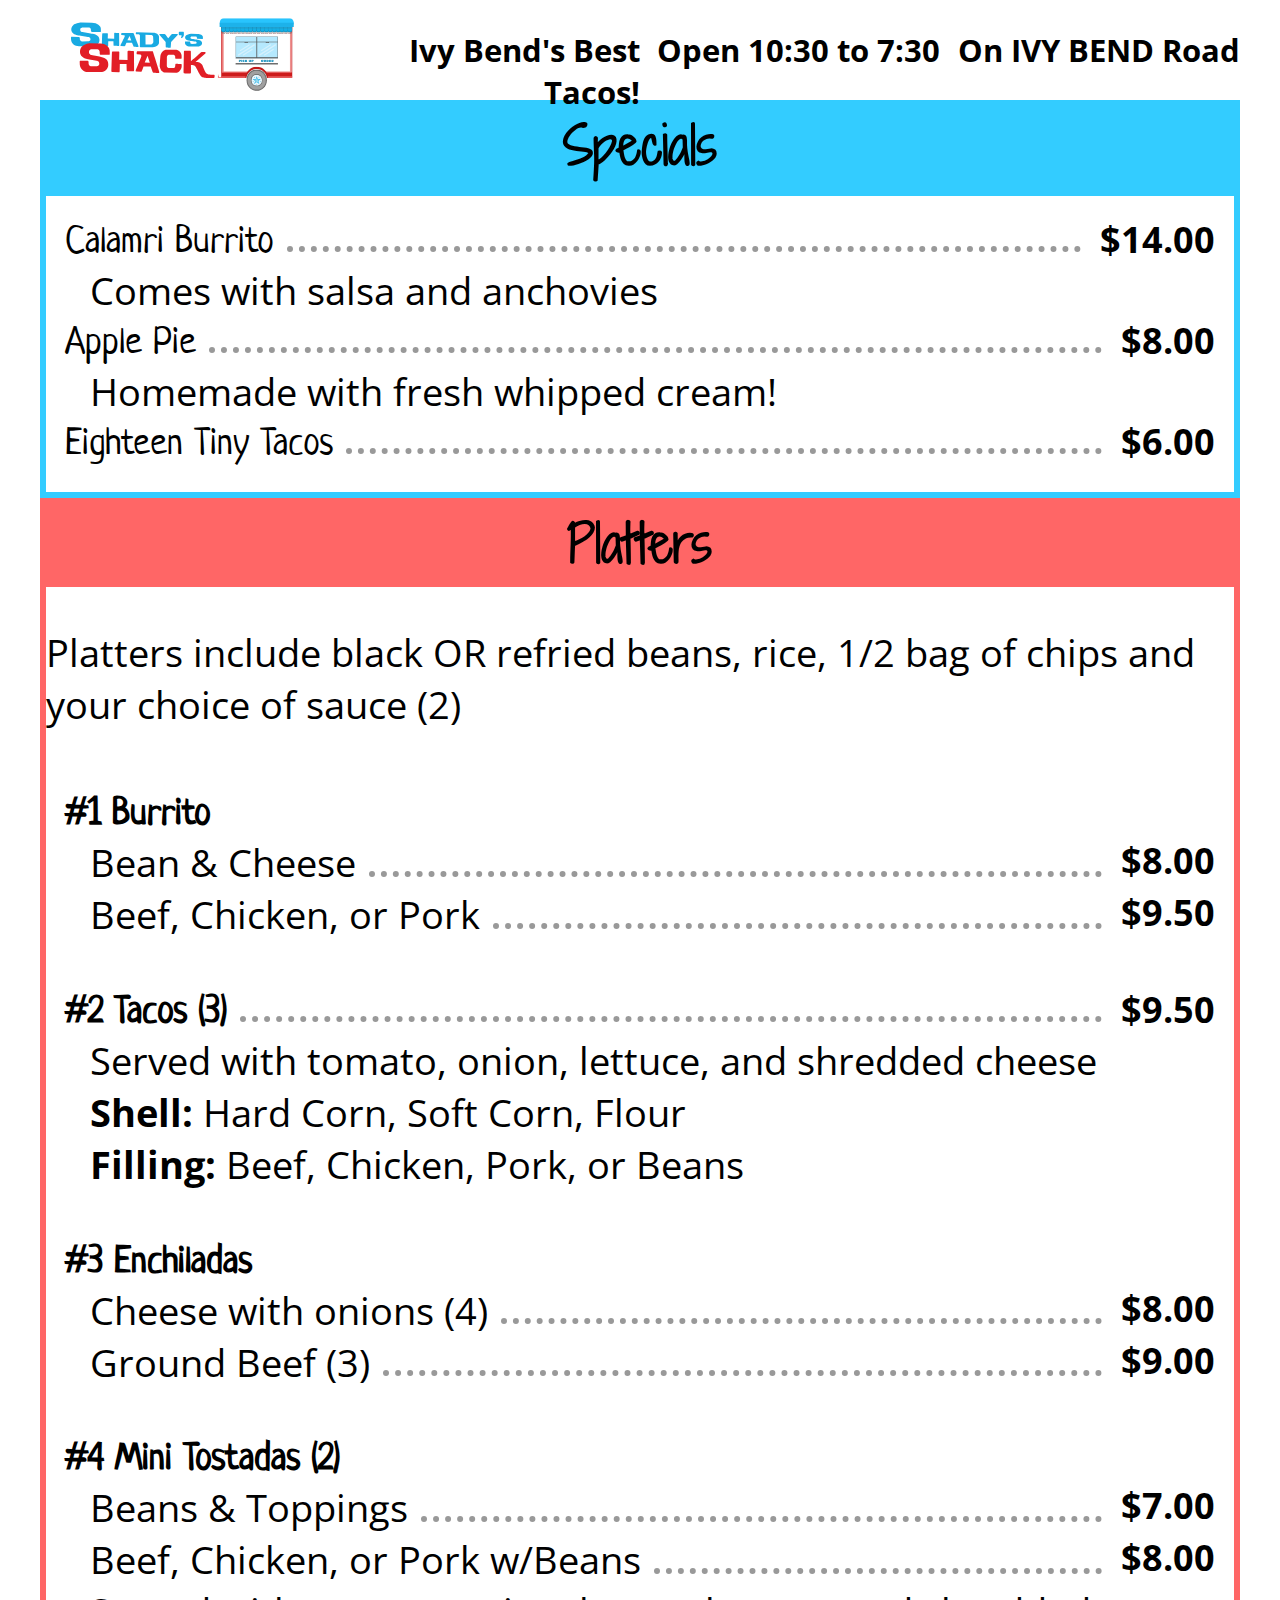
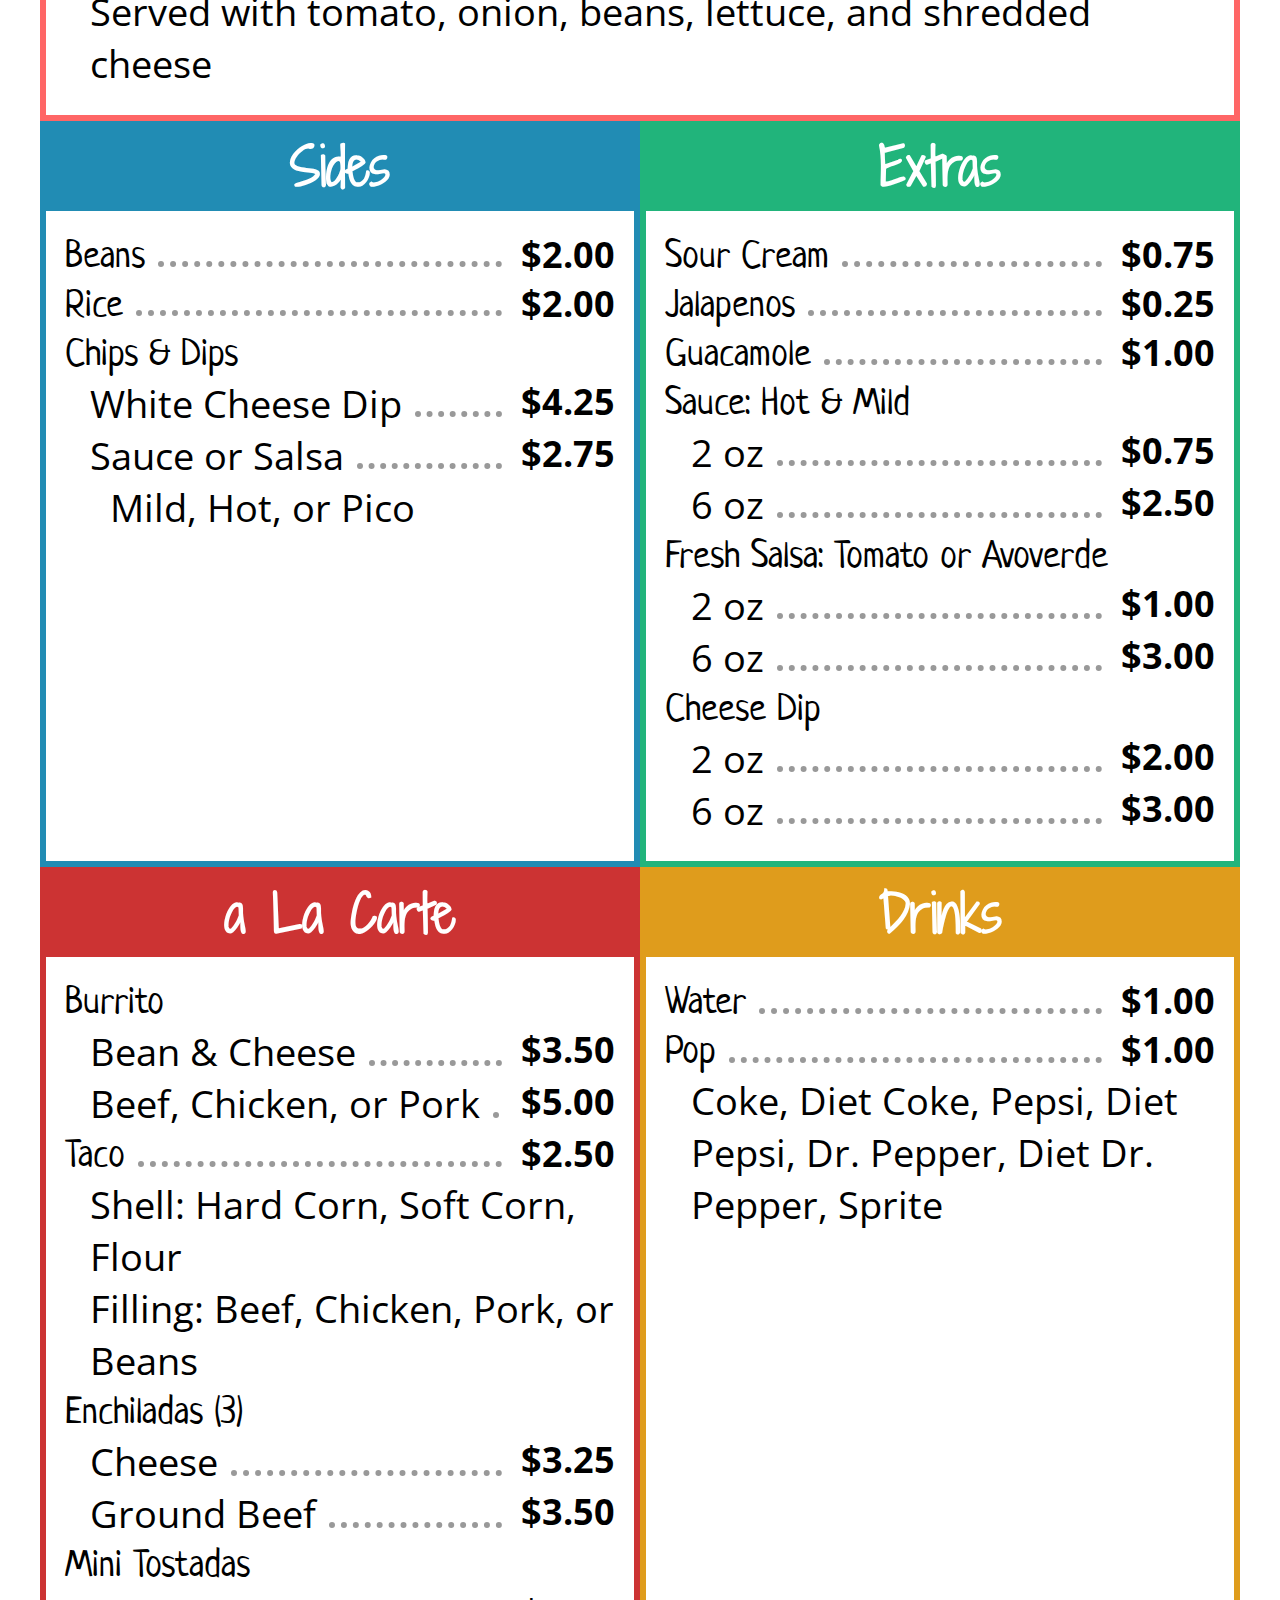
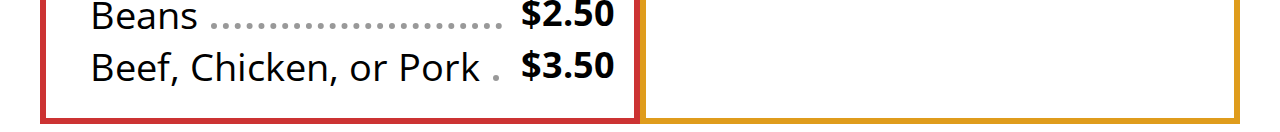
==== website-menu-col-revision.html @ 8eec00b4 "columns-fixed" ====
<HTML>
<HEAD>

		<meta name="viewport" content="width=device-width, initial-scale=1">

		<title>Shady's Shack: Taco Truck Menu</title>

		<link rel="stylesheet" type="text/css" href="shadys-flex-col-revision.css"/>
		<link rel="preconnect" href="https://fonts.gstatic.com">
		<link href="https://fonts.googleapis.com/css2?family=Open+Sans+Condensed:wght@300&display=swap" rel="stylesheet"> 
		<link href="https://fonts.googleapis.com/css2?family=Shadows+Into+Light+Two&display=swap" rel="stylesheet"> 
		<link href="https://fonts.googleapis.com/css2?family=Neucha&display=swap" rel="stylesheet"> 
</HEAD>
<BODY>
	
	<div id="container">
	
		<div id="header" class="section">
			<div id="header-logo" alt="Shady's Shack Taco Truck">
				<!--<img id="logo-img" src="shadys-logo.svg">-->
			</div>
			
			<div class="header-text">
				<h1 class="description">Ivy Bend's Best Tacos!</h1>				
			</div>
			<div class="header-text">
				<h1 class="description">Open 10:30 to 7:30</h1>				
			</div>
			<div class="header-text">
				<h1 class="description">On IVY BEND Road</h1>
			</div>
		</div>


		<div id="menu-block" class="section">
			<div id="specials">
				<div class="section-title bluebkg">
					<h1>Specials</h1>
				</div>
				<div class="section-items blueborder">
					<dl>
						<dt class="dl-item">
							<span class="item-name">Calamri Burrito</span>
							<span class="dots"></span>
							<span class="item-price">$14.00</span>
						</dt>
						<dd class="dl-description">Comes with salsa and anchovies</dd>
						<dt class="dl-item">
							<span class="item-name">Apple Pie</span>
							<span class="dots"></span>
							<span class="item-price">$8.00</span>
						</dt>
						<dd class="dl-description">Homemade with fresh whipped cream!</dd>
						<dt class="dl-item">
							<span class="item-name">Eighteen Tiny Tacos</span>
							<span class="dots"></span>
							<span class="item-price">$6.00</span>
						</dt>
						<dd class="dl-description"></dd>
					</dl>
				</div>
			</div>
			
			
			<div id="platters" class="sub-section">
				
				<div class="section-title redbkg">
					<h1>Platters</h1>
				</div>
				<div id="platters-description" class="section-description redborder nobottomborder notopborder">
					<p>Platters include black OR refried beans, rice, 1/2 bag of chips and your choice of sauce (2)</p>
				</div>
				
				<div id="platters-items" class="section-items redborder notopborder">
					<dl>
						<dt class="dl-item">
							<span class="item-name bold">#1 Burrito</span>
						</dt>
						<dt class="dl-item indent-item">
							<span class="item-name">Bean & Cheese</span>
							<span class="dots"></span>
							<span class="item-price">$8.00</span>
						</dt>
						<dt class="dl-item indent-item">
							<span class="item-name">Beef, Chicken, or Pork</span>
							<span class="dots"></span>
							<span class="item-price">$9.50</span>
						</dt>
						<dd class="dl-description"></dd>
						
						<dt class="empty-item"><span>&nbsp;</span></dt>
						<dd class="dl-description"></dd>
						
						<dt class="dl-item">
							<span class="item-name bold">#2 Tacos (3)</span>
							<span class="dots"></span>
							<span class="item-price">$9.50</span>
						</dt>
						<dd class="dl-description">Served with tomato, onion, lettuce, and shredded cheese</dd>
						<dd class="dl-description"><span class="bold">Shell:</span> Hard Corn, Soft Corn, Flour</dd>
						<dd class="dl-description"><span class="bold">Filling:</span> Beef, Chicken, Pork, or Beans</dd>

						<dt class="empty-item"><span>&nbsp;</span></dt>
						<dd class="dl-description"></dd>
						
						<dt class="dl-item">
							<span class="item-name bold">#3 Enchiladas</span>
						</dt>
						<dt class="dl-item indent-item">
							<span class="item-name">Cheese with onions (4)</span>
							<span class="dots"></span>
							<span class="item-price">$8.00</span>
						</dt>
						<dt class="dl-item indent-item">
							<span class="item-name">Ground Beef (3)</span>
							<span class="dots"></span>
							<span class="item-price">$9.00</span>
						</dt>
						<dd class="dl-description"></dd>
						
						<dt class="empty-item"><span>&nbsp;</span></dt>
						<dd class="dl-description"></dd>
						
						<dt class="dl-item">
							<span class="item-name bold">#4 Mini Tostadas (2)</span>
						</dt>
						<dt class="dl-item indent-item">
							<span class="item-name">Beans & Toppings</span>
							<span class="dots"></span>
							<span class="item-price">$7.00</span>
						</dt>
						<dt class="dl-item indent-item">
							<span class="item-name">Beef, Chicken, or Pork w/Beans</span>
							<span class="dots"></span>
							<span class="item-price">$8.00</span>
						</dt>
						<dd class="dl-description">Served with tomato, onion, beans, lettuce, and shredded cheese</dd>
						
						<!-- <dt class="empty-item"><span>&nbsp;</span></dt> -->
						<!-- <dd class="dl-description"></dd> -->
					</dl>
				
				</div>
			</div>
			
			<div id="columns">
				<div id="sides" class="col ">
					<div class="section-title darkbluebkg">
						<h1>Sides</h1>
					</div>
					<div class="section-items darkblueborder notopborder nobottomborder">
						<dl>
							<dt class="dl-item">
								<span class="item-name">Beans</span>
								<span class="dots"></span>
								<span class="item-price">$2.00</span>
							</dt>
							<dd class="dl-description"></dd>						
							<dt class="dl-item">
								<span class="item-name">Rice</span>
								<span class="dots"></span>
								<span class="item-price">$2.00</span>
							</dt>
							<dd class="dl-description"></dd>						
							<dt class="dl-item">
								<span class="item-name">Chips & Dips</span>
							</dt>
							<dt class="dl-item indent-item">
								<span class="item-name">White Cheese Dip</span>
								<span class="dots"></span>
								<span class="item-price">$4.25</span>							
							</dt>
							<dt class="dl-item indent-item">
								<span class="item-name">Sauce or Salsa</span>
								<span class="dots"></span>
								<span class="item-price">$2.75</span>							
							</dt>
							<dd class="dl-description">&nbsp;&nbsp;Mild, Hot, or Pico</dd>						
						</dl>
					</div>
					<div class="section-filler darkblueborder notopborder"></div>
				</div>
				
				<div id="extras" class="col">
					<div class="section-title greenbkg">
						<h1>Extras</h1>
					</div>				
					<div class="section-items greenborder notopborder nobottomborder">
						<dl>
							<dt class="dl-item">
								<span class="item-name">Sour Cream</span>
								<span class="dots"></span>
								<span class="item-price">$0.75</span>
							</dt>
							<dd class="dl-description"></dd>
							<dt class="dl-item">
								<span class="item-name">Jalapenos</span>
								<span class="dots"></span>
								<span class="item-price">$0.25</span>
							</dt>
							<dt class="dl-item">
								<span class="item-name">Guacamole</span>
								<span class="dots"></span>
								<span class="item-price">$1.00</span>
							</dt>
							<dd class="dl-description"></dd>
							<dt class="dl-item">
								<span class="item-name">Sauce: Hot & Mild</span>
							</dt>
							<dt class="dl-item indent-item">
								<span class="item-name">2 oz</span>
								<span class="dots"></span>
								<span class="item-price">$0.75</span>							
							</dt>
							<dt class="dl-item indent-item">
								<span class="item-name">6 oz</span>
								<span class="dots"></span>
								<span class="item-price">$2.50</span>							
							</dt>
							<dd class="dl-description"></dd>	
							
							<dt class="dl-item">
								<span class="item-name">Fresh Salsa: Tomato or Avoverde</span>
							</dt>
							<dt class="dl-item indent-item">
								<span class="item-name">2 oz</span>
								<span class="dots"></span>
								<span class="item-price">$1.00</span>							
							</dt>
							<dt class="dl-item indent-item">
								<span class="item-name">6 oz</span>
								<span class="dots"></span>
								<span class="item-price">$3.00</span>							
							</dt>
							<dd class="dl-description"></dd>	

							<dt class="dl-item">
								<span class="item-name">Cheese Dip</span>
							</dt>
							<dt class="dl-item indent-item">
								<span class="item-name">2 oz</span>
								<span class="dots"></span>
								<span class="item-price">$2.00</span>							
							</dt>
							<dt class="dl-item indent-item">
								<span class="item-name">6 oz</span>
								<span class="dots"></span>
								<span class="item-price">$3.00</span>							
							</dt>
							<dd class="dl-description"></dd>	

						</dl>
					</div>
					<div class="section-filler greenborder notopborder"></div>
				</div>
					
				
				<div id="aLaCarte" class="col">
					<div class="section-title darkredbkg">
						<h1>a La Carte</h1>
					</div>
					<div class="section-items darkredborder notopborder nobottomborder">
						<dl>
							<dt class="dl-item">
								<span class="item-name">Burrito</span>
							</dt>
							<dt class="dl-item indent-item">
								<span class="item-name">Bean & Cheese</span>
								<span class="dots"></span>
								<span class="item-price">$3.50</span>
							</dt>
							<dt class="dl-item indent-item">
								<span class="item-name">Beef, Chicken, or Pork</span>
								<span class="dots"></span>
								<span class="item-price">$5.00</span>
							</dt>
							<dd class="dl-description"></dd>

							<dt class="dl-item">
								<span class="item-name">Taco</span>
								<span class="dots"></span>
								<span class="item-price">$2.50</span>
							</dt>
							<dd class="dl-description">Shell: Hard Corn, Soft Corn, Flour</dd>
							<dd class="dl-description">Filling: Beef, Chicken, Pork, or Beans</dd>

							<dt class="dl-item">
								<span class="item-name">Enchiladas (3)</span>
							</dt>
							<dt class="dl-item indent-item">
								<span class="item-name">Cheese</span>
								<span class="dots"></span>
								<span class="item-price">$3.25</span>
							</dt>
							<dt class="dl-item indent-item">
								<span class="item-name">Ground Beef</span>
								<span class="dots"></span>
								<span class="item-price">$3.50</span>
							</dt>
							<dd class="dl-description"></dd>

							<dt class="dl-item">
								<span class="item-name">Mini Tostadas</span>
							</dt>
							<dt class="dl-item indent-item">
								<span class="item-name">Beans</span>
								<span class="dots"></span>
								<span class="item-price">$2.50</span>
							</dt>
							<dt class="dl-item indent-item">
								<span class="item-name">Beef, Chicken, or Pork</span>
								<span class="dots"></span>
								<span class="item-price">$3.50</span>
							</dt>
							<dd class="dl-description"></dd>


						</dl>
					</div>
					<div class="section-filler darkredborder notopborder"></div>
				</div>
				
				<div id="drinks" class="col">
					<div class="section-title orangebkg">
						<h1>Drinks</h1>
					</div>
					<div class="section-items orangeborder notopborder nobottomborder">
						<dl>
							<dt class="dl-item">
								<span class="item-name">Water</span>
								<span class="dots"></span>
								<span class="item-price">$1.00</span>
							</dt>
							<dd class="dl-description"></dd>
							<dt class="dl-item">
								<span class="item-name">Pop</span>
								<span class="dots"></span>
								<span class="item-price">$1.00</span>
							</dt>
							<dd class="dl-description">Coke, Diet Coke, Pepsi, Diet Pepsi, Dr. Pepper, Diet Dr. Pepper, Sprite</dd>
						
						</dl>
					</div>
					<div class="section-filler orangeborder notopborder"></div>
				
				</div>
			
		</div>
	
	</div>
</BODY>
</HTML>
---- shadys-flex-col-revision.css ----
/* This one is crucial */
/* fixes the problem you had when the width percentages on the divs
   adds up to 100%. The divs on a row would wrap because of whitespace 
   or the borders not being included in the width percentage.
   
   may not be needed with flexbox
*/   
* {
    box-sizing: border-box;
}


#container {
	font-family: 'Open Sans Condensed', sans-serif;
	font-size: 1.2vw;
	/* 'vw' stands for viewport width
		it will allow us to control the size of the text based
		on the viewport. make a guess as to the right number.
	*/
}

.section {
	width: 95%;
	margin: auto;
	/* 'auto' centers the section in the container */ 
	/* border: 1px solid green */
}

#columns {
	display: flex;
	flex-direction: row;
	justify-content: flex-start;
	align-content: flex-start;
	/* had to change it because of chrome giving a slight gap between columns*/
	/* worked ok with space-between on firefox but not chrome */
	flex-wrap: wrap;
	/* border: 1px solid black; */
}


.col {
	box-sizing: border-box;
	width: 50%;
	display: flex;
	flex-direction: column;
	justify-content: flex-start;
}

.section-title {
	height: 3.5em;
	width: 100%;
	font-family: 'Shadows Into Light Two', sans-serif;
	font-size: 2vw;
	display: flex;
	align-items: center;
	justify-content: center;

	
	/* border: 1px solid blue; */
}

.section-items {
	font-family: 'Neucha', cursive;
	font-size: 3vw;
	display: flex;
	align-items: center;
	justify-content: space-between;
	align: center;
	padding: 0.5vw;
	/* border: 1px solid red; */

}

.section-filler {
	flex: 1;
}

.section-description {
	display: flex;
	align-items: center;
	justify-content: center;
	font-family: 'Open Sans Condensed', sans-serif;
	font-size: 3vw;
}

.greenbkg {
	background-color: #21b47b;
	color: white;
}

.greenborder {
	border: 0.5vw solid #21b47b;
}

.blueborder {
	border: 0.5vw solid #33ccff;
}

.bluebkg {
	background-color: #33ccff;
}

.darkbluebkg {
	background-color: #218cb4;
	color: white;
}

.darkblueborder {
	border: 0.5vw solid #218cb4;	
}

.redborder {
	border: 0.5vw solid #ff6666;
}

.redbkg {
	background-color: #ff6666;
}

.darkredbkg {
	background-color: #cc3333;
	color: white;
}

.darkredborder {
	border: 0.5vw solid #cc3333;
}

.orangebkg {
	background-color: #df9c1c;
	color: white;
}

.orangeborder {
	border: 0.5vw solid #df9c1c;
}

.redsideborders {
	border-right: 0.5vw solid #ff6666;
	border-left: 0.5vw solid #ff6666;	
}	

.nobottomborder {
	border-bottom: 0vw;
	/* this allows us to use the standard border class for everything while */
	/* giving us the option to cancel the top and bottom borders */
}

.notopborder {
	border-top: 0vw;
}

dl {
	flex: 1;
	margin:1vw 1vw 1.5vw;
	/* 3 values in margin shorthand are top, left & right, bottom
	
	/* each list item ('dl') is going to be on its own row */
	/* you want each item to fill up the entire row so you can use the */
	/* trick below to put the price all the way to the right */
	/* using 'flex: 1' basically tells the item to fill up the entire row */
	/* i think space-between in justify-content is required too */
}


dd, .indent-item{
	font-family: 'Open Sans Condensed', sans-serif;
	font-size:3vw;
	margin-left:2vw;
}

.item-price {
	font-size: 2.8vw;
	/* font-family: 'Open Sans Condensed', sans-serif; */
	/* font-family: 'Shadows Into Light Two', sans-serif; */
	font-weight: bold;
	font-family: 'Open Sans Condensed', sans-serif;

}

.bold {
	font-weight: bold;
}

dt {
	display: flex;
	justify-content: space-between;
	align-content: flex-end;
	/* border: 1px solid purple; */
}

.item-name {
	/* flex: 1; */
	/* this allows the first item ('item-name') to take up all the space on the line */
	/* forcing the price to appear at the far right */
	/* working with space-between from justify-content */
	/* margin-right: 1.5vw; */
	
	/* when you didn't have the dots, you used flex: 1 here to ensure item-name
	/* would fill up all available space. forcing item-price to appear at the 
	/* far right. but now that we have dots, dots gets the filler of flex: 1 */
}



.empty-item {
	height: 0.5vw;
	margin-right:8vw;
	margin-left:8vw;
	margin-bottom:1.5vw;
	margin-top:1.5vw;
	/* border-bottom: 0.2vw dashed black; */
	/* border-bottom: 0.5vw solid #ff9999; */
}

.dots {
	flex: 1;
	margin-bottom: 0.9vw;
	border-bottom: 0.5vw dotted #999999;
	margin-right: 1.5vw;
	margin-left: 1vw;
	/* look up the notes on flex: 1 (flex-grow)  */
	/* using margins to make the dots appear around the middle of the line */
	/* and using margins on the item-name and item-price to keep the dots from crowding them */
}

#header {
	height: 6em;
	display: flex;
	/* width: 95%; */
	/* margin: auto; */
	/* 'auto' centers the header in the container */ 
	/* border: 1px solid red; */
}

#header-logo {
	width: 25%;
	height: 100%;
	/* border: 1px solid blue; */
	background-image: url("shadys-logo.svg");
	background-size: contain;
	background-repeat: no-repeat;
	background-position: center;
}

.header-text {
	width: 25%;
	height: 100%;
	/* border: 1px solid green; */
}

.description {
	text-align: right;
}
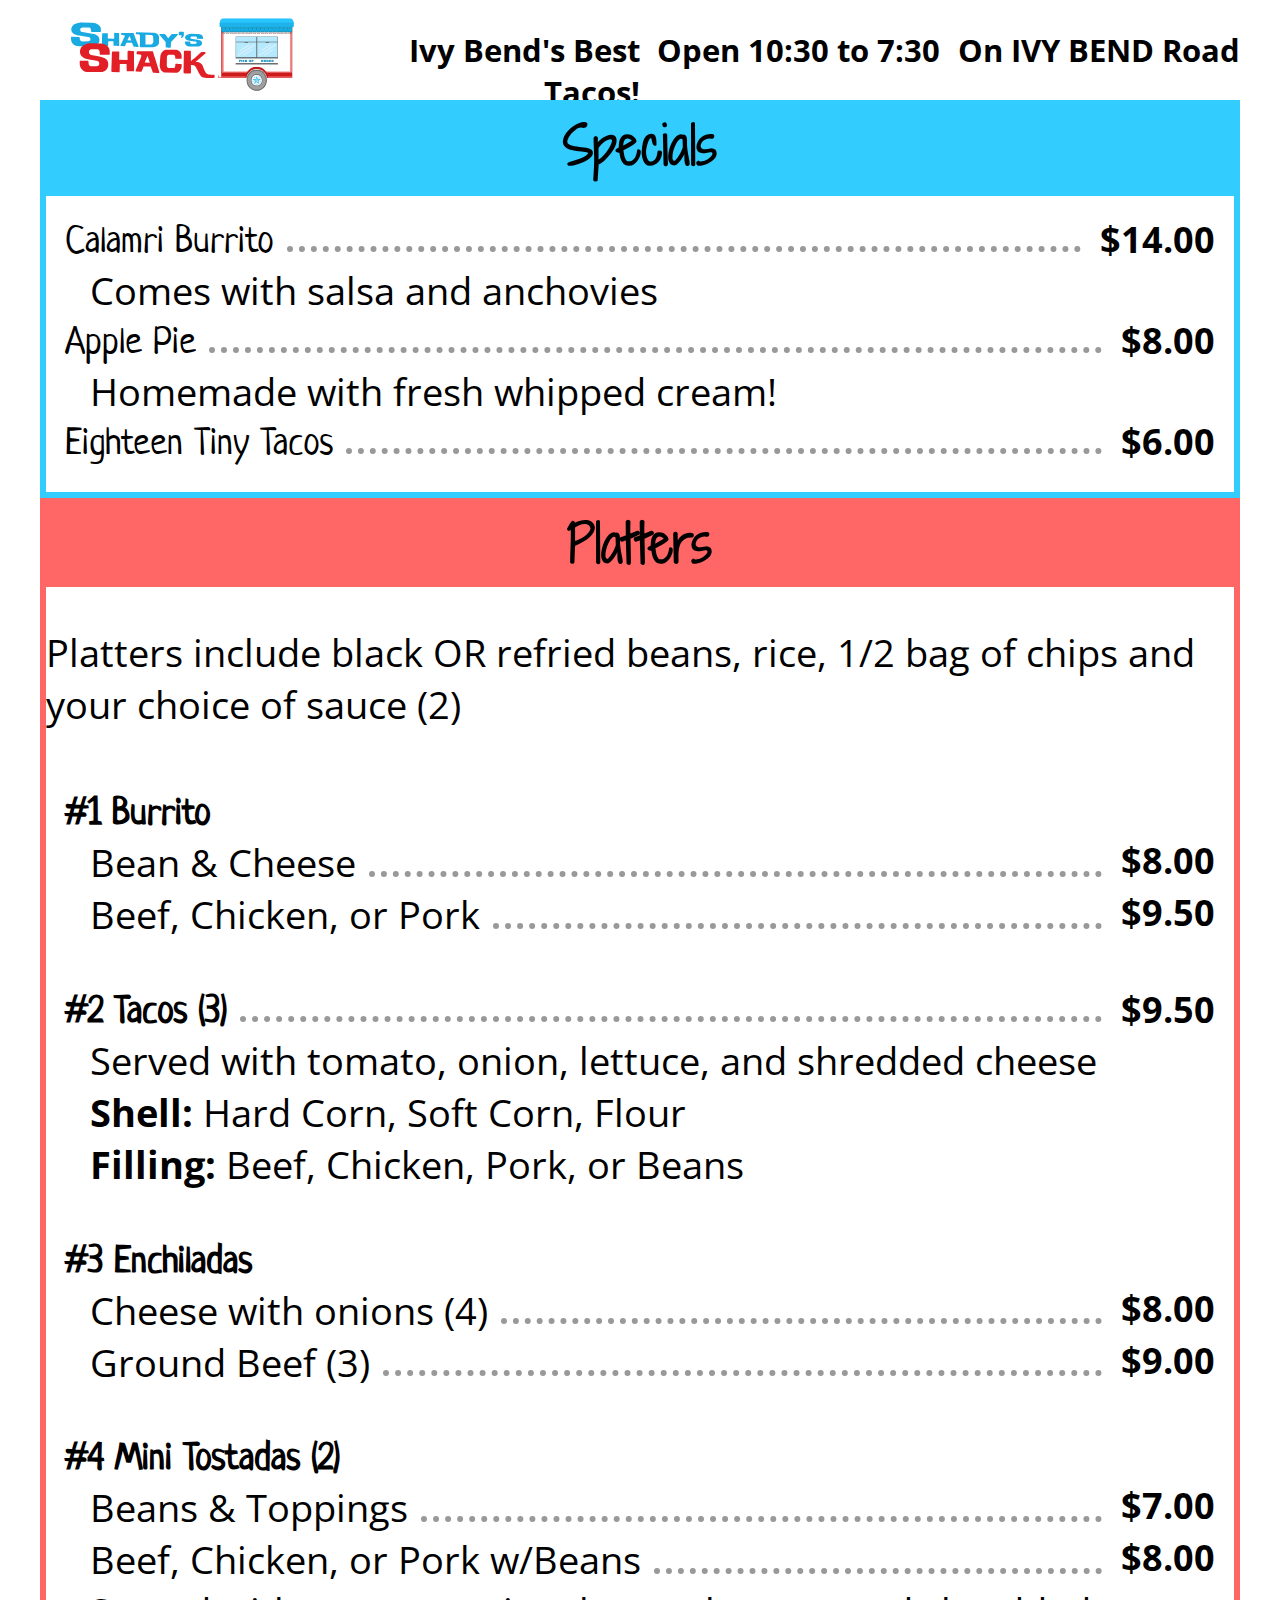
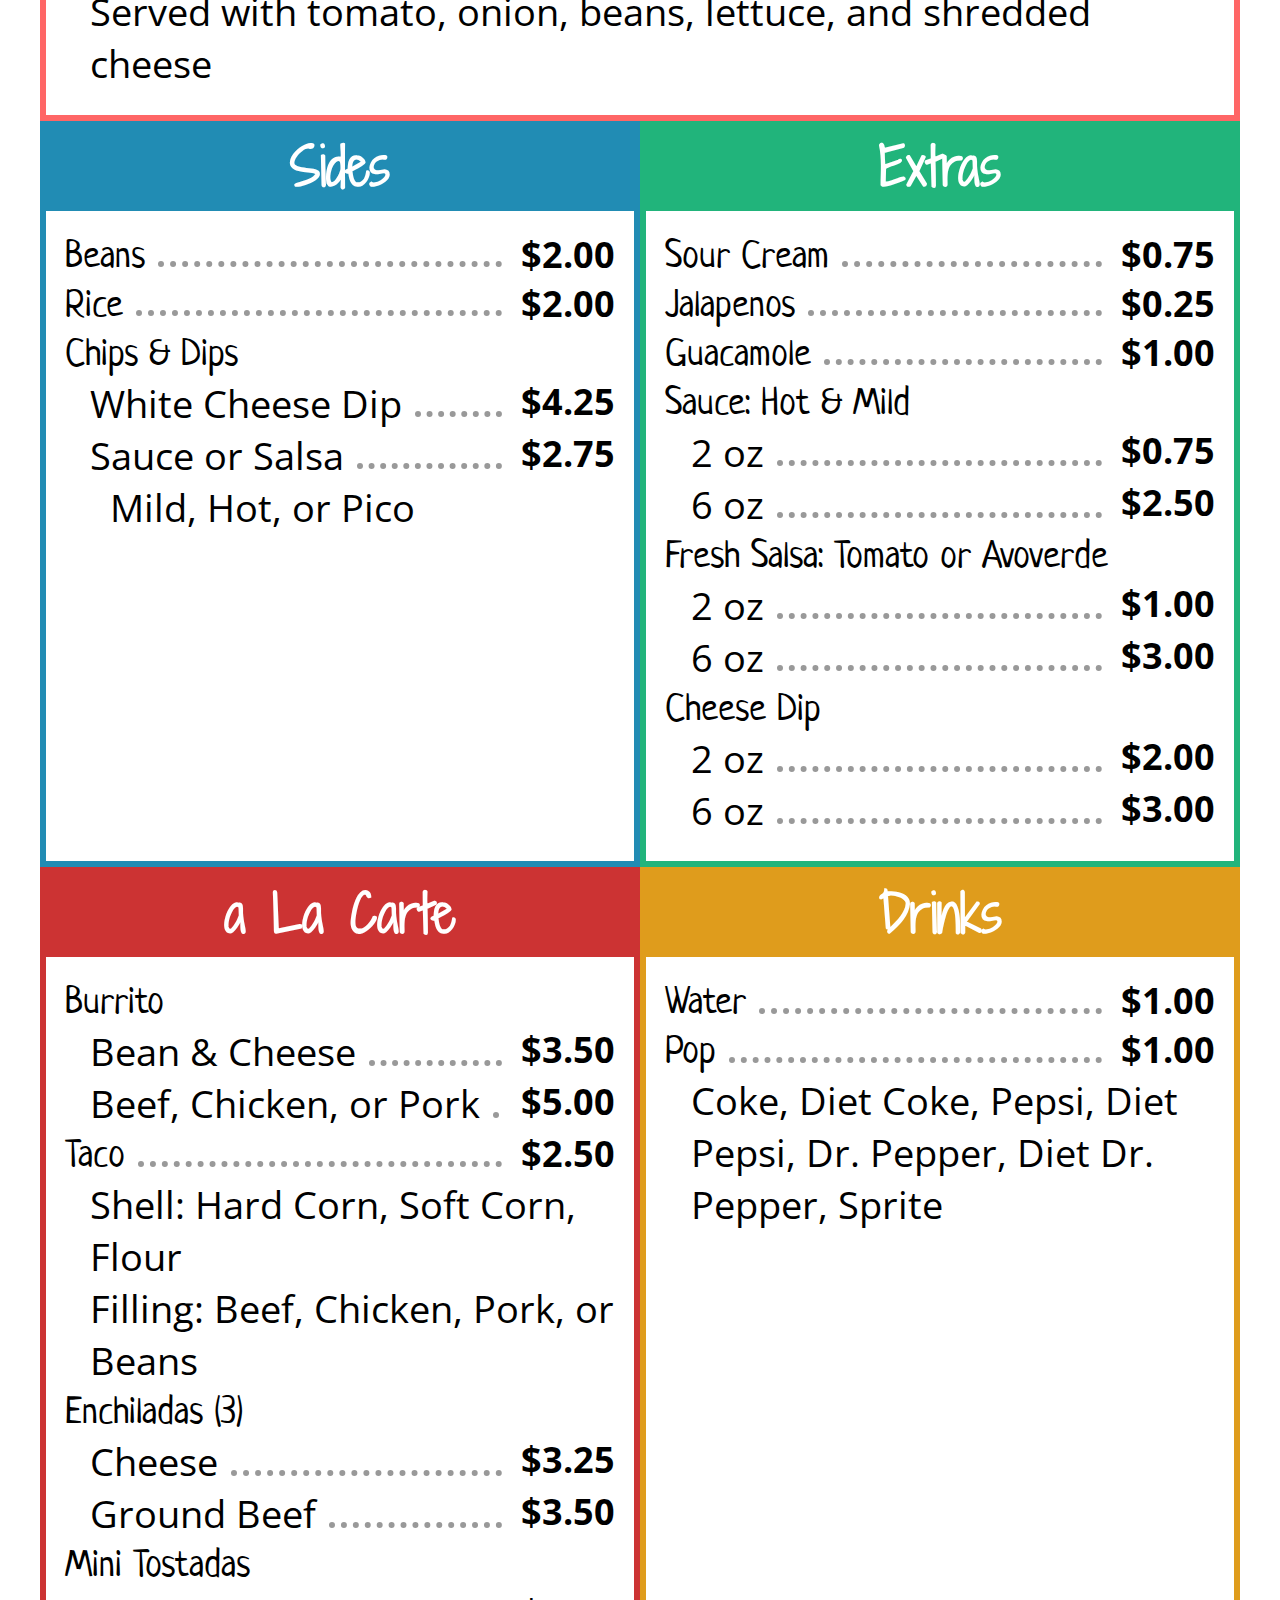
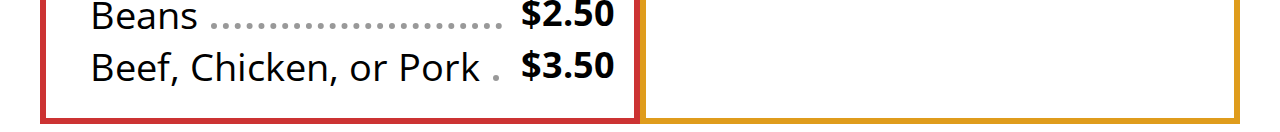
==== commit fad58a26: "Initial Steps - still not working right" ====
--- a/website-menu-col-revision.html
+++ b/website-menu-col-revision.html
@@ -2,7 +2,7 @@
 <HEAD>
 
 		<meta name="viewport" content="width=device-width, initial-scale=1">
-
+		<meta charset="utf-8">
 		<title>Shady's Shack: Taco Truck Menu</title>
 
 		<link rel="stylesheet" type="text/css" href="shadys-flex-col-revision.css"/>
@@ -33,113 +33,115 @@
 
 
 		<div id="menu-block" class="section">
-			<div id="specials">
-				<div class="section-title bluebkg">
-					<h1>Specials</h1>
-				</div>
-				<div class="section-items blueborder">
-					<dl>
-						<dt class="dl-item">
-							<span class="item-name">Calamri Burrito</span>
-							<span class="dots"></span>
-							<span class="item-price">$14.00</span>
-						</dt>
-						<dd class="dl-description">Comes with salsa and anchovies</dd>
-						<dt class="dl-item">
-							<span class="item-name">Apple Pie</span>
-							<span class="dots"></span>
-							<span class="item-price">$8.00</span>
-						</dt>
-						<dd class="dl-description">Homemade with fresh whipped cream!</dd>
-						<dt class="dl-item">
-							<span class="item-name">Eighteen Tiny Tacos</span>
-							<span class="dots"></span>
-							<span class="item-price">$6.00</span>
-						</dt>
-						<dd class="dl-description"></dd>
-					</dl>
-				</div>
-			</div>
-			
-			
-			<div id="platters" class="sub-section">
-				
-				<div class="section-title redbkg">
-					<h1>Platters</h1>
-				</div>
-				<div id="platters-description" class="section-description redborder nobottomborder notopborder">
-					<p>Platters include black OR refried beans, rice, 1/2 bag of chips and your choice of sauce (2)</p>
-				</div>
-				
-				<div id="platters-items" class="section-items redborder notopborder">
-					<dl>
-						<dt class="dl-item">
-							<span class="item-name bold">#1 Burrito</span>
-						</dt>
-						<dt class="dl-item indent-item">
-							<span class="item-name">Bean & Cheese</span>
-							<span class="dots"></span>
-							<span class="item-price">$8.00</span>
-						</dt>
-						<dt class="dl-item indent-item">
-							<span class="item-name">Beef, Chicken, or Pork</span>
-							<span class="dots"></span>
-							<span class="item-price">$9.50</span>
-						</dt>
-						<dd class="dl-description"></dd>
-						
-						<dt class="empty-item"><span>&nbsp;</span></dt>
-						<dd class="dl-description"></dd>
-						
-						<dt class="dl-item">
-							<span class="item-name bold">#2 Tacos (3)</span>
-							<span class="dots"></span>
-							<span class="item-price">$9.50</span>
-						</dt>
-						<dd class="dl-description">Served with tomato, onion, lettuce, and shredded cheese</dd>
-						<dd class="dl-description"><span class="bold">Shell:</span> Hard Corn, Soft Corn, Flour</dd>
-						<dd class="dl-description"><span class="bold">Filling:</span> Beef, Chicken, Pork, or Beans</dd>
-
-						<dt class="empty-item"><span>&nbsp;</span></dt>
-						<dd class="dl-description"></dd>
-						
-						<dt class="dl-item">
-							<span class="item-name bold">#3 Enchiladas</span>
-						</dt>
-						<dt class="dl-item indent-item">
-							<span class="item-name">Cheese with onions (4)</span>
-							<span class="dots"></span>
-							<span class="item-price">$8.00</span>
-						</dt>
-						<dt class="dl-item indent-item">
-							<span class="item-name">Ground Beef (3)</span>
-							<span class="dots"></span>
-							<span class="item-price">$9.00</span>
-						</dt>
-						<dd class="dl-description"></dd>
-						
-						<dt class="empty-item"><span>&nbsp;</span></dt>
-						<dd class="dl-description"></dd>
-						
-						<dt class="dl-item">
-							<span class="item-name bold">#4 Mini Tostadas (2)</span>
-						</dt>
-						<dt class="dl-item indent-item">
-							<span class="item-name">Beans & Toppings</span>
-							<span class="dots"></span>
-							<span class="item-price">$7.00</span>
-						</dt>
-						<dt class="dl-item indent-item">
-							<span class="item-name">Beef, Chicken, or Pork w/Beans</span>
-							<span class="dots"></span>
-							<span class="item-price">$8.00</span>
-						</dt>
-						<dd class="dl-description">Served with tomato, onion, beans, lettuce, and shredded cheese</dd>
-						
-						<!-- <dt class="empty-item"><span>&nbsp;</span></dt> -->
-						<!-- <dd class="dl-description"></dd> -->
-					</dl>
-				
+			<div id="main-block">
+				<div id="specials" class="sub-section">
+					<div class="section-title bluebkg">
+						<h1>Specials</h1>
+					</div>
+					<div class="section-items blueborder">
+						<dl>
+							<dt class="dl-item">
+								<span class="item-name">Calamri Burrito</span>
+								<span class="dots"></span>
+								<span class="item-price">$14.00</span>
+							</dt>
+							<dd class="dl-description">Comes with salsa and anchovies</dd>
+							<dt class="dl-item">
+								<span class="item-name">Apple Pie</span>
+								<span class="dots"></span>
+								<span class="item-price">$8.00</span>
+							</dt>
+							<dd class="dl-description">Homemade with fresh whipped cream!</dd>
+							<dt class="dl-item">
+								<span class="item-name">Eighteen Tiny Tacos</span>
+								<span class="dots"></span>
+								<span class="item-price">$6.00</span>
+							</dt>
+							<dd class="dl-description"></dd>
+						</dl>
+					</div>
+				</div>
+				
+				
+				<div id="platters" class="sub-section">
+					
+					<div class="section-title redbkg">
+						<h1>Platters</h1>
+					</div>
+					<div id="platters-description" class="section-description redborder nobottomborder notopborder">
+						<p>Platters include black OR refried beans, rice, 1/2 bag of chips and your choice of sauce (2)</p>
+					</div>
+					
+					<div id="platters-items" class="section-items redborder notopborder">
+						<dl>
+							<dt class="dl-item">
+								<span class="item-name bold">#1 Burrito</span>
+							</dt>
+							<dt class="dl-item indent-item">
+								<span class="item-name">Bean & Cheese</span>
+								<span class="dots"></span>
+								<span class="item-price">$8.00</span>
+							</dt>
+							<dt class="dl-item indent-item">
+								<span class="item-name">Beef, Chicken, or Pork</span>
+								<span class="dots"></span>
+								<span class="item-price">$9.50</span>
+							</dt>
+							<dd class="dl-description"></dd>
+							
+							<dt class="empty-item"><span>&nbsp;</span></dt>
+							<dd class="dl-description"></dd>
+							
+							<dt class="dl-item">
+								<span class="item-name bold">#2 Tacos (3)</span>
+								<span class="dots"></span>
+								<span class="item-price">$9.50</span>
+							</dt>
+							<dd class="dl-description">Served with tomato, onion, lettuce, and shredded cheese</dd>
+							<dd class="dl-description"><span class="bold">Shell:</span> Hard Corn, Soft Corn, Flour</dd>
+							<dd class="dl-description"><span class="bold">Filling:</span> Beef, Chicken, Pork, or Beans</dd>
+
+							<dt class="empty-item"><span>&nbsp;</span></dt>
+							<dd class="dl-description"></dd>
+							
+							<dt class="dl-item">
+								<span class="item-name bold">#3 Enchiladas</span>
+							</dt>
+							<dt class="dl-item indent-item">
+								<span class="item-name">Cheese with onions (4)</span>
+								<span class="dots"></span>
+								<span class="item-price">$8.00</span>
+							</dt>
+							<dt class="dl-item indent-item">
+								<span class="item-name">Ground Beef (3)</span>
+								<span class="dots"></span>
+								<span class="item-price">$9.00</span>
+							</dt>
+							<dd class="dl-description"></dd>
+							
+							<dt class="empty-item"><span>&nbsp;</span></dt>
+							<dd class="dl-description"></dd>
+							
+							<dt class="dl-item">
+								<span class="item-name bold">#4 Mini Tostadas (2)</span>
+							</dt>
+							<dt class="dl-item indent-item">
+								<span class="item-name">Beans & Toppings</span>
+								<span class="dots"></span>
+								<span class="item-price">$7.00</span>
+							</dt>
+							<dt class="dl-item indent-item">
+								<span class="item-name">Beef, Chicken, or Pork w/Beans</span>
+								<span class="dots"></span>
+								<span class="item-price">$8.00</span>
+							</dt>
+							<dd class="dl-description">Served with tomato, onion, beans, lettuce, and shredded cheese</dd>
+							
+							<!-- <dt class="empty-item"><span>&nbsp;</span></dt> -->
+							<!-- <dd class="dl-description"></dd> -->
+						</dl>
+					
+					</div>
 				</div>
 			</div>
 			
@@ -148,7 +150,7 @@
 					<div class="section-title darkbluebkg">
 						<h1>Sides</h1>
 					</div>
-					<div class="section-items darkblueborder notopborder nobottomborder">
+					<div class="section-items darkblueborder notopborder">
 						<dl>
 							<dt class="dl-item">
 								<span class="item-name">Beans</span>
@@ -178,14 +180,13 @@
 							<dd class="dl-description">&nbsp;&nbsp;Mild, Hot, or Pico</dd>						
 						</dl>
 					</div>
-					<div class="section-filler darkblueborder notopborder"></div>
 				</div>
 				
 				<div id="extras" class="col">
 					<div class="section-title greenbkg">
 						<h1>Extras</h1>
 					</div>				
-					<div class="section-items greenborder notopborder nobottomborder">
+					<div class="section-items greenborder notopborder">
 						<dl>
 							<dt class="dl-item">
 								<span class="item-name">Sour Cream</span>
@@ -251,7 +252,6 @@
 
 						</dl>
 					</div>
-					<div class="section-filler greenborder notopborder"></div>
 				</div>
 					
 				
@@ -259,7 +259,7 @@
 					<div class="section-title darkredbkg">
 						<h1>a La Carte</h1>
 					</div>
-					<div class="section-items darkredborder notopborder nobottomborder">
+					<div class="section-items darkredborder notopborder ">
 						<dl>
 							<dt class="dl-item">
 								<span class="item-name">Burrito</span>
@@ -317,14 +317,13 @@
 
 						</dl>
 					</div>
-					<div class="section-filler darkredborder notopborder"></div>
 				</div>
 				
 				<div id="drinks" class="col">
 					<div class="section-title orangebkg">
 						<h1>Drinks</h1>
 					</div>
-					<div class="section-items orangeborder notopborder nobottomborder">
+					<div class="section-items orangeborder notopborder">
 						<dl>
 							<dt class="dl-item">
 								<span class="item-name">Water</span>
@@ -341,7 +340,6 @@
 						
 						</dl>
 					</div>
-					<div class="section-filler orangeborder notopborder"></div>
 				
 				</div>
 			
--- a/shadys-flex-col-revision.css
+++ b/shadys-flex-col-revision.css
@@ -26,6 +26,13 @@
 	/* border: 1px solid green */
 }
 
+#main-block {
+	display: flex;
+	flex-direction: column;
+}
+
+
+
 #columns {
 	display: flex;
 	flex-direction: row;
@@ -67,6 +74,12 @@
 	justify-content: space-between;
 	align: center;
 	padding: 0.5vw;
+	flex:1;
+	/* flex:1 will stretch the element to fill the container ("col") 
+	allows us to get rid of that stupid filler element */
+	/* you also need to pair the flex:1 with align-self: flex-start
+	/* but that has to be done in the actual item, not here
+	/* so we do that in the selector for the descriptive list (dl) */
 	/* border: 1px solid red; */
 
 }
@@ -153,6 +166,13 @@
 dl {
 	flex: 1;
 	margin:1vw 1vw 1.5vw;
+	align-self: flex-start;
+	/* using align-self: flex-start in order to have the menu items start
+	at the top of its container. The container will then stretch to match its
+	neighbor with blank space at the end. glad this was easy.
+	got rid of the filler elements, which was an ugly hack.
+	*/
+	
 	/* 3 values in margin shorthand are top, left & right, bottom
 	
 	/* each list item ('dl') is going to be on its own row */
@@ -252,3 +272,34 @@
 .description {
 	text-align: right;
 }
+
+@media screen and (min-width: 100px) {
+	
+	#constainer {
+		font-size: 1.2vw;
+	}
+	
+	#main-block {
+		flex-direction: column;
+		align-content: flex-start;
+	}
+	.sub-section {
+		width: 100%;
+	}
+}
+
+@media screen and (min-width: 1500px) {
+	
+	#constainer {
+		font-size: 0.8vw;
+	}
+	
+	#main-block {
+		flex-direction: row;
+		align-content: flex-start;
+	}
+	.sub-section {
+		width: 50%;
+	}
+}
+
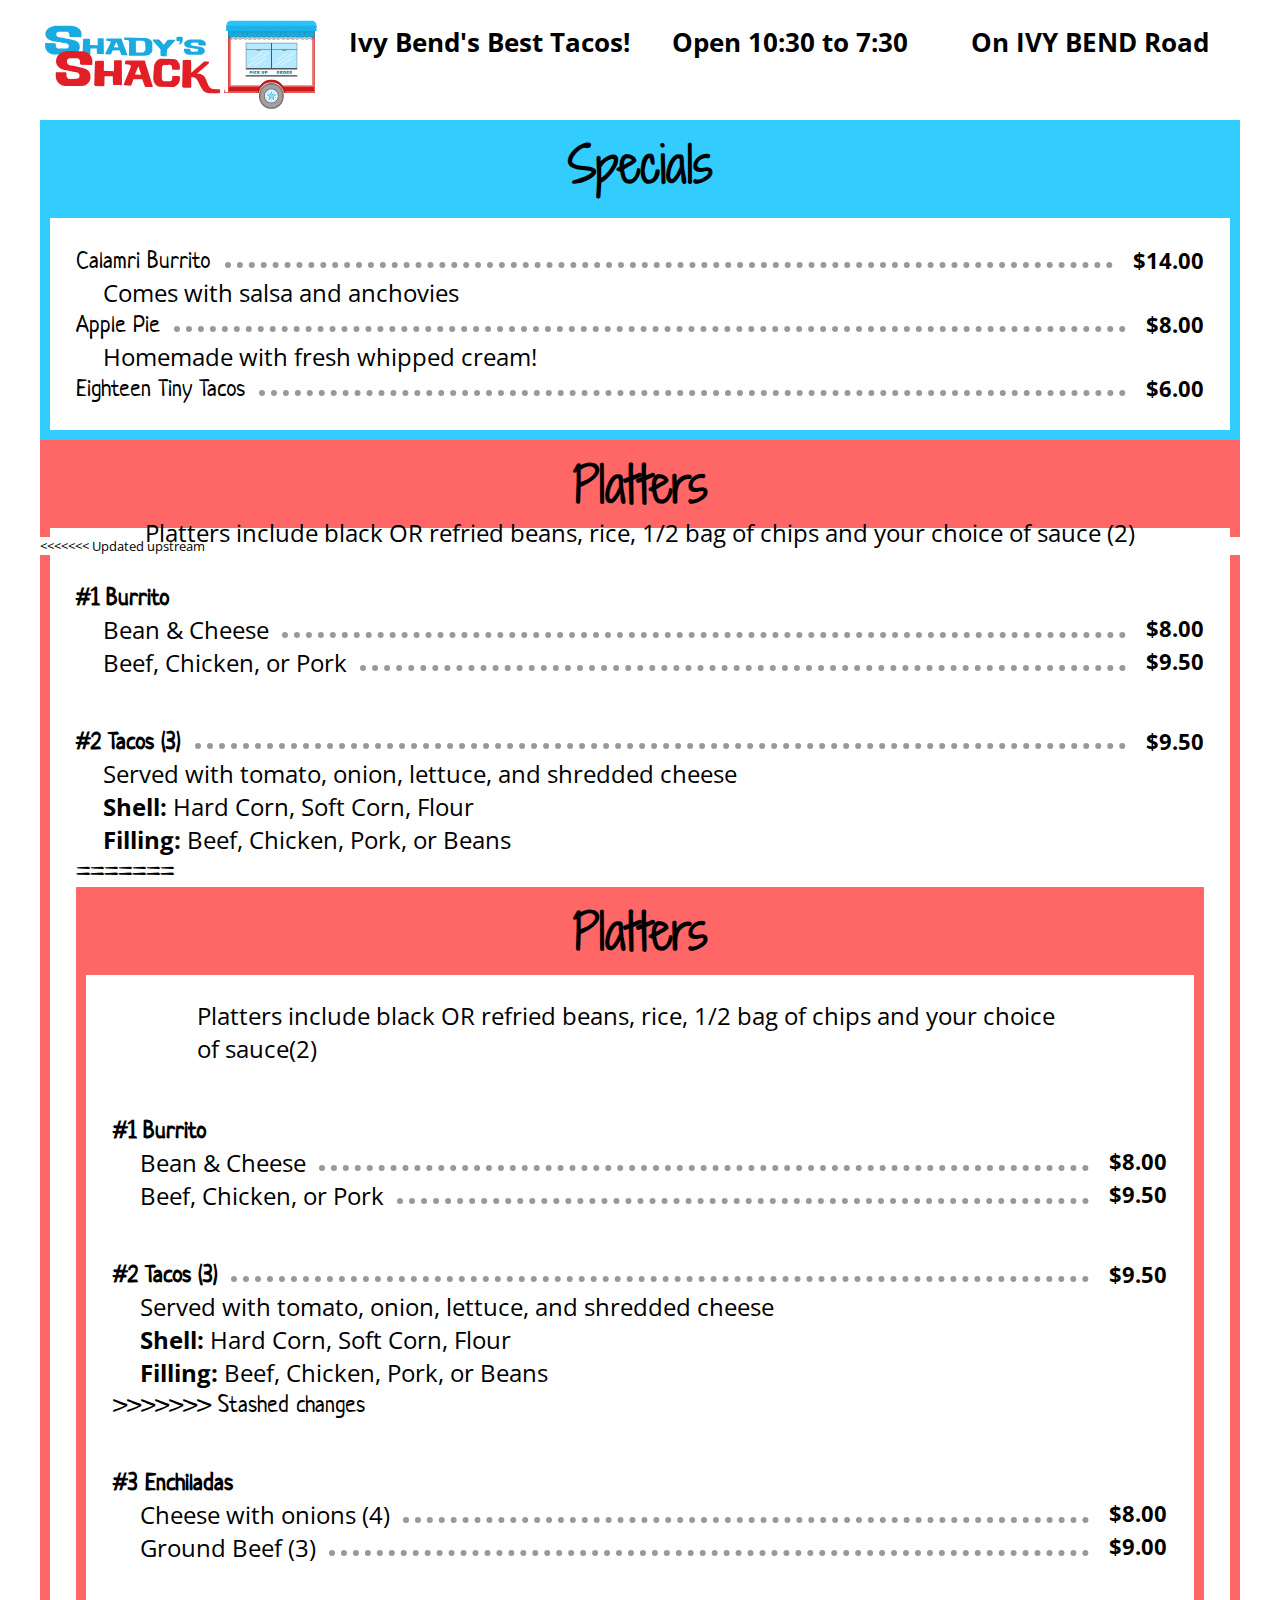
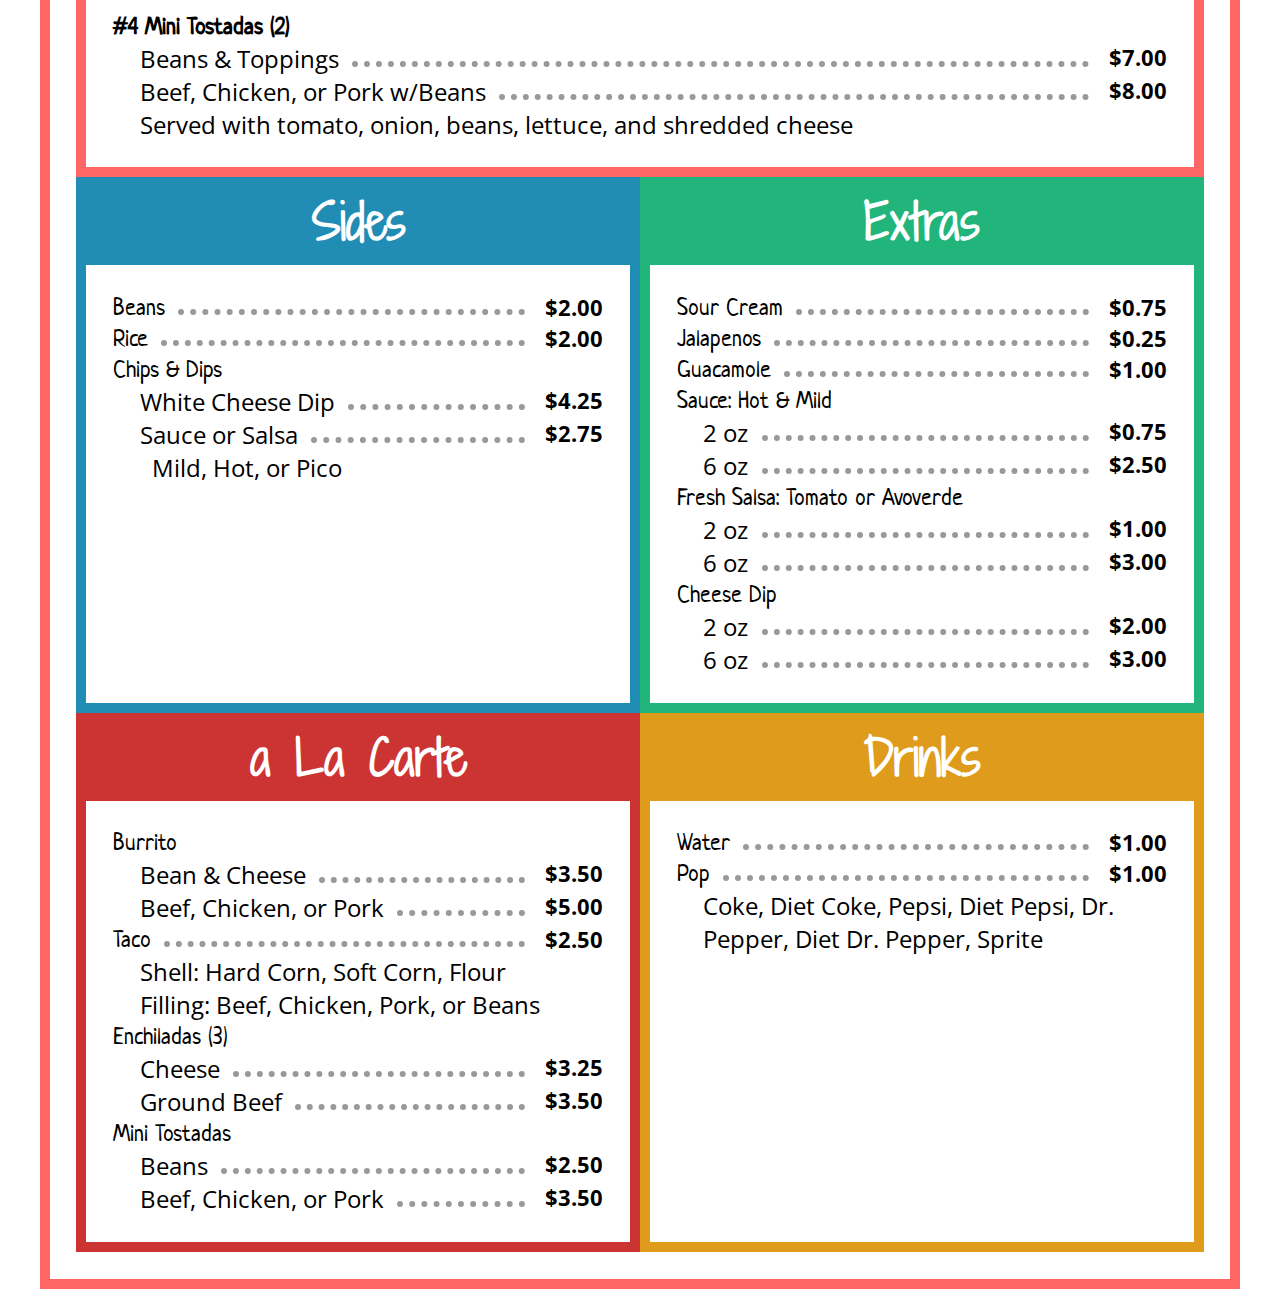
==== commit 42de4f1e: "Header updates" ====
--- a/website-menu-col-revision.html
+++ b/website-menu-col-revision.html
@@ -5,7 +5,7 @@
 		<meta charset="utf-8">
 		<title>Shady's Shack: Taco Truck Menu</title>
 
-		<link rel="stylesheet" type="text/css" href="shadys-flex-col-revision.css"/>
+		<link rel="stylesheet" type="text/css" href="shadys-flex-col-font-revision.css"/>
 		<link rel="preconnect" href="https://fonts.gstatic.com">
 		<link href="https://fonts.googleapis.com/css2?family=Open+Sans+Condensed:wght@300&display=swap" rel="stylesheet"> 
 		<link href="https://fonts.googleapis.com/css2?family=Shadows+Into+Light+Two&display=swap" rel="stylesheet"> 
@@ -33,43 +33,81 @@
 
 
 		<div id="menu-block" class="section">
-			<div id="main-block">
-				<div id="specials" class="sub-section">
-					<div class="section-title bluebkg">
-						<h1>Specials</h1>
-					</div>
-					<div class="section-items blueborder">
-						<dl>
-							<dt class="dl-item">
-								<span class="item-name">Calamri Burrito</span>
-								<span class="dots"></span>
-								<span class="item-price">$14.00</span>
-							</dt>
-							<dd class="dl-description">Comes with salsa and anchovies</dd>
-							<dt class="dl-item">
-								<span class="item-name">Apple Pie</span>
-								<span class="dots"></span>
-								<span class="item-price">$8.00</span>
-							</dt>
-							<dd class="dl-description">Homemade with fresh whipped cream!</dd>
-							<dt class="dl-item">
-								<span class="item-name">Eighteen Tiny Tacos</span>
-								<span class="dots"></span>
-								<span class="item-price">$6.00</span>
-							</dt>
-							<dd class="dl-description"></dd>
-						</dl>
-					</div>
-				</div>
-				
-				
+			<div id="specials">
+				<div class="section-title bluebkg">
+					<h1>Specials</h1>
+				</div>
+				<div class="section-items blueborder">
+					<dl>
+						<dt class="dl-item">
+							<span class="item-name">Calamri Burrito</span>
+							<span class="dots"></span>
+							<span class="item-price">$14.00</span>
+						</dt>
+						<dd class="dl-description">Comes with salsa and anchovies</dd>
+						<dt class="dl-item">
+							<span class="item-name">Apple Pie</span>
+							<span class="dots"></span>
+							<span class="item-price">$8.00</span>
+						</dt>
+						<dd class="dl-description">Homemade with fresh whipped cream!</dd>
+						<dt class="dl-item">
+							<span class="item-name">Eighteen Tiny Tacos</span>
+							<span class="dots"></span>
+							<span class="item-price">$6.00</span>
+						</dt>
+						<dd class="dl-description"></dd>
+					</dl>
+				</div>
+			</div>
+			
+			
+			<div id="platters" class="sub-section">
+				
+				<div class="section-title redbkg">
+					<h1>Platters</h1>
+				</div>
+				<div id="platters-description" class="section-description redborder nobottomborder notopborder">
+					<p>Platters include black OR refried beans, rice, 1/2 bag of chips and your choice of sauce (2)</p>
+				</div>
+				
+<<<<<<< Updated upstream
+				<div id="platters-items" class="section-items redborder notopborder">
+					<dl>
+						<dt class="dl-item">
+							<span class="item-name bold">#1 Burrito</span>
+						</dt>
+						<dt class="dl-item indent-item">
+							<span class="item-name">Bean & Cheese</span>
+							<span class="dots"></span>
+							<span class="item-price">$8.00</span>
+						</dt>
+						<dt class="dl-item indent-item">
+							<span class="item-name">Beef, Chicken, or Pork</span>
+							<span class="dots"></span>
+							<span class="item-price">$9.50</span>
+						</dt>
+						<dd class="dl-description"></dd>
+						
+						<dt class="empty-item"><span>&nbsp;</span></dt>
+						<dd class="dl-description"></dd>
+						
+						<dt class="dl-item">
+							<span class="item-name bold">#2 Tacos (3)</span>
+							<span class="dots"></span>
+							<span class="item-price">$9.50</span>
+						</dt>
+						<dd class="dl-description">Served with tomato, onion, lettuce, and shredded cheese</dd>
+						<dd class="dl-description"><span class="bold">Shell:</span> Hard Corn, Soft Corn, Flour</dd>
+						<dd class="dl-description"><span class="bold">Filling:</span> Beef, Chicken, Pork, or Beans</dd>
+=======
 				<div id="platters" class="sub-section">
 					
 					<div class="section-title redbkg">
 						<h1>Platters</h1>
 					</div>
 					<div id="platters-description" class="section-description redborder nobottomborder notopborder">
-						<p>Platters include black OR refried beans, rice, 1/2 bag of chips and your choice of sauce (2)</p>
+						<p class="section-description-text">Platters include black OR refried beans, rice, 1/2 bag of chips and your choice of sauce(2)</p>
 					</div>
 					
 					<div id="platters-items" class="section-items redborder notopborder">
@@ -100,48 +138,48 @@
 							<dd class="dl-description">Served with tomato, onion, lettuce, and shredded cheese</dd>
 							<dd class="dl-description"><span class="bold">Shell:</span> Hard Corn, Soft Corn, Flour</dd>
 							<dd class="dl-description"><span class="bold">Filling:</span> Beef, Chicken, Pork, or Beans</dd>
-
-							<dt class="empty-item"><span>&nbsp;</span></dt>
-							<dd class="dl-description"></dd>
-							
-							<dt class="dl-item">
-								<span class="item-name bold">#3 Enchiladas</span>
-							</dt>
-							<dt class="dl-item indent-item">
-								<span class="item-name">Cheese with onions (4)</span>
-								<span class="dots"></span>
-								<span class="item-price">$8.00</span>
-							</dt>
-							<dt class="dl-item indent-item">
-								<span class="item-name">Ground Beef (3)</span>
-								<span class="dots"></span>
-								<span class="item-price">$9.00</span>
-							</dt>
-							<dd class="dl-description"></dd>
-							
-							<dt class="empty-item"><span>&nbsp;</span></dt>
-							<dd class="dl-description"></dd>
-							
-							<dt class="dl-item">
-								<span class="item-name bold">#4 Mini Tostadas (2)</span>
-							</dt>
-							<dt class="dl-item indent-item">
-								<span class="item-name">Beans & Toppings</span>
-								<span class="dots"></span>
-								<span class="item-price">$7.00</span>
-							</dt>
-							<dt class="dl-item indent-item">
-								<span class="item-name">Beef, Chicken, or Pork w/Beans</span>
-								<span class="dots"></span>
-								<span class="item-price">$8.00</span>
-							</dt>
-							<dd class="dl-description">Served with tomato, onion, beans, lettuce, and shredded cheese</dd>
-							
-							<!-- <dt class="empty-item"><span>&nbsp;</span></dt> -->
-							<!-- <dd class="dl-description"></dd> -->
-						</dl>
-					
-					</div>
+>>>>>>> Stashed changes
+
+						<dt class="empty-item"><span>&nbsp;</span></dt>
+						<dd class="dl-description"></dd>
+						
+						<dt class="dl-item">
+							<span class="item-name bold">#3 Enchiladas</span>
+						</dt>
+						<dt class="dl-item indent-item">
+							<span class="item-name">Cheese with onions (4)</span>
+							<span class="dots"></span>
+							<span class="item-price">$8.00</span>
+						</dt>
+						<dt class="dl-item indent-item">
+							<span class="item-name">Ground Beef (3)</span>
+							<span class="dots"></span>
+							<span class="item-price">$9.00</span>
+						</dt>
+						<dd class="dl-description"></dd>
+						
+						<dt class="empty-item"><span>&nbsp;</span></dt>
+						<dd class="dl-description"></dd>
+						
+						<dt class="dl-item">
+							<span class="item-name bold">#4 Mini Tostadas (2)</span>
+						</dt>
+						<dt class="dl-item indent-item">
+							<span class="item-name">Beans & Toppings</span>
+							<span class="dots"></span>
+							<span class="item-price">$7.00</span>
+						</dt>
+						<dt class="dl-item indent-item">
+							<span class="item-name">Beef, Chicken, or Pork w/Beans</span>
+							<span class="dots"></span>
+							<span class="item-price">$8.00</span>
+						</dt>
+						<dd class="dl-description">Served with tomato, onion, beans, lettuce, and shredded cheese</dd>
+						
+						<!-- <dt class="empty-item"><span>&nbsp;</span></dt> -->
+						<!-- <dd class="dl-description"></dd> -->
+					</dl>
+				
 				</div>
 			</div>
 			
--- a/shadys-flex-col-font-revision.css
+++ b/shadys-flex-col-font-revision.css
@@ -0,0 +1,325 @@
+/* This one is crucial */
+/* fixes the problem you had when the width percentages on the divs
+   adds up to 100%. The divs on a row would wrap because of whitespace 
+   or the borders not being included in the width percentage.
+   
+   may not be needed with flexbox
+*/   
+* {
+    box-sizing: border-box;
+}
+
+html {
+	font-size: 1em;
+}
+
+#container {
+	font-family: 'Open Sans Condensed', sans-serif;
+	font-size: 0.8em;
+	/* font-size: 1.2vw; */
+	/* 'vw' stands for viewport width
+		it will allow us to control the size of the text based
+		on the viewport. make a guess as to the right number.
+	*/
+}
+
+.section {
+	width: 95%;
+	margin: auto;
+	/* 'auto' centers the section in the container */ 
+	/* border: 1px solid green */
+}
+
+#main-block {
+	display: flex;
+	flex-direction: column;
+	align-content: flex-start;
+}
+
+@media all and (max-width: 1499px) {
+	
+	
+	.sub-section {
+		width: 100%;
+	}
+}
+
+@media all and (min-width: 1500px) {
+	
+	
+	.section {
+		width: 80%;
+	}
+	
+	.sub-section {
+		width: 50%;
+	}
+}
+
+#columns {
+	display: flex;
+	flex-direction: row;
+	justify-content: flex-start;
+	align-content: flex-start;
+	/* had to change it because of chrome giving a slight gap between columns*/
+	/* worked ok with space-between on firefox but not chrome */
+	flex-wrap: wrap;
+	/* border: 1px solid black; */
+}
+
+
+.col {
+	box-sizing: border-box;
+	width: 50%;
+	display: flex;
+	flex-direction: column;
+	justify-content: flex-start;
+}
+
+.section-title {
+	height: 5.5rem;
+	width: 100%;
+	font-family: 'Shadows Into Light Two', sans-serif;
+	/* font-size: 2vw; */
+	font-size: 1.5rem;
+	display: flex;
+	align-items: center;
+	justify-content: center;
+
+	
+	/* border: 1px solid blue; */
+}
+
+.section-items {
+	font-family: 'Neucha', cursive;
+	/* font-size: 3vw; */
+	font-size: 1.5rem;
+	display: flex;
+	align-items: center;
+	justify-content: space-between;
+	align: center;
+	padding: 0.42rem;
+	flex:1;
+	/* flex:1 will stretch the element to fill the container ("col") 
+	allows us to get rid of that stupid filler element */
+	/* you also need to pair the flex:1 with align-self: flex-start
+	/* but that has to be done in the actual item, not here
+	/* so we do that in the selector for the descriptive list (dl) */
+	/* border: 1px solid red; */
+
+}
+
+.section-filler {
+	flex: 1;
+}
+
+.section-description {
+	height: 1%;
+	display: flex;
+	align-items: center;
+	justify-content: center;
+	font-family: 'Open Sans Condensed', sans-serif;
+	/* font-size: 3vw; */
+	font-size: 1.5rem;
+}
+
+.section-description-text {
+	width: 80%;
+}
+
+.greenbkg {
+	background-color: #21b47b;
+	color: white;
+}
+
+.greenborder {
+	border: 0.42em solid #21b47b;
+}
+
+.blueborder {
+	border: 0.42em solid #33ccff;
+}
+
+.bluebkg {
+	background-color: #33ccff;
+}
+
+.darkbluebkg {
+	background-color: #218cb4;
+	color: white;
+}
+
+.darkblueborder {
+	border: 0.42em solid #218cb4;	
+}
+
+.redborder {
+	border: 0.42em solid #ff6666;
+}
+
+.redbkg {
+	background-color: #ff6666;
+}
+
+.darkredbkg {
+	background-color: #cc3333;
+	color: white;
+}
+
+.darkredborder {
+	border: 0.42em solid #cc3333;
+}
+
+.orangebkg {
+	background-color: #df9c1c;
+	color: white;
+}
+
+.orangeborder {
+	border: 0.42em solid #df9c1c;
+}
+
+.redsideborders {
+	border-right: 0.42em solid #ff6666;
+	border-left: 0.42em solid #ff6666;	
+}	
+
+.nobottomborder {
+	border-bottom: 0vw;
+	/* this allows us to use the standard border class for everything while */
+	/* giving us the option to cancel the top and bottom borders */
+}
+
+.notopborder {
+	border-top: 0vw;
+}
+
+dl {
+	flex: 1;
+	margin:0.8333em 0.8333em 1.25rem;
+	align-self: flex-start;
+	/* using align-self: flex-start in order to have the menu items start
+	at the top of its container. The container will then stretch to match its
+	neighbor with blank space at the end. glad this was easy.
+	got rid of the filler elements, which was an ugly hack.
+	*/
+	
+	/* 3 values in margin shorthand are top, left & right, bottom
+	
+	/* each list item ('dl') is going to be on its own row */
+	/* you want each item to fill up the entire row so you can use the */
+	/* trick below to put the price all the way to the right */
+	/* using 'flex: 1' basically tells the item to fill up the entire row */
+	/* i think space-between in justify-content is required too */
+}
+
+
+dd, .indent-item{
+	font-family: 'Open Sans Condensed', sans-serif;
+	font-size:1.5rem;
+	margin-left:1.667rem;
+}
+
+.item-price {
+	font-size: 1.4rem;
+	/* font-family: 'Open Sans Condensed', sans-serif; */
+	/* font-family: 'Shadows Into Light Two', sans-serif; */
+	font-weight: bold;
+	font-family: 'Open Sans Condensed', sans-serif;
+
+}
+
+.bold {
+	font-weight: bold;
+}
+
+.italic {
+	font-style: italic;
+}
+
+dt {
+	display: flex;
+	justify-content: space-between;
+	align-content: flex-end;
+	/* border: 1px solid purple; */
+}
+
+.item-name {
+	/* flex: 1; */
+	/* this allows the first item ('item-name') to take up all the space on the line */
+	/* forcing the price to appear at the far right */
+	/* working with space-between from justify-content */
+	/* margin-right: 1.5vw; */
+	
+	/* when you didn't have the dots, you used flex: 1 here to ensure item-name
+	/* would fill up all available space. forcing item-price to appear at the 
+	/* far right. but now that we have dots, dots gets the filler of flex: 1 */
+}
+
+
+
+.empty-item {
+	height: 0.42rem;
+	margin-right:6.667rem;
+	margin-left:6.667rem;
+	margin-bottom:1.25rem;
+	margin-top:1.25rem;
+	/* border-bottom: 0.2vw dashed black; */
+	/* border-bottom: 0.42em solid #ff9999; */
+}
+
+.dots {
+	flex: 1;
+	margin-bottom: 0.50rem;
+	border-bottom: 0.42rem dotted #999999;
+	margin-right: 1.25rem;
+	margin-left: 0.833rem;
+	/* look up the notes on flex: 1 (flex-grow)  */
+	/* using margins to make the dots appear around the middle of the line */
+	/* and using margins on the item-name and item-price to keep the dots from crowding them */
+}
+
+.dblock {
+	display: block;
+	height: 1%;
+}
+
+#header {
+	height: 7rem;
+	display: flex;
+	/* width: 95%; */
+	/* margin: auto; */
+	/* 'auto' centers the header in the container */ 
+	/* border: 1px solid red; */
+}
+
+#header-logo {
+	width: 25%;
+	height: 100%;
+	/* border: 1px solid blue; */
+	background-image: url("shadys-logo.svg");
+	background-size: contain;
+	background-repeat: no-repeat;
+	background-position: center;
+}
+
+.header-text {
+	width: 25%;
+	height: 100%;
+	/* border: 1px solid green; */
+}
+
+.description {
+	text-align: center;
+}
+
+.flexstart {
+	display: flex;
+	flex-direction: column;
+	align-content: center;
+	justify-items: flex-start;
+}
+
+
+
+
